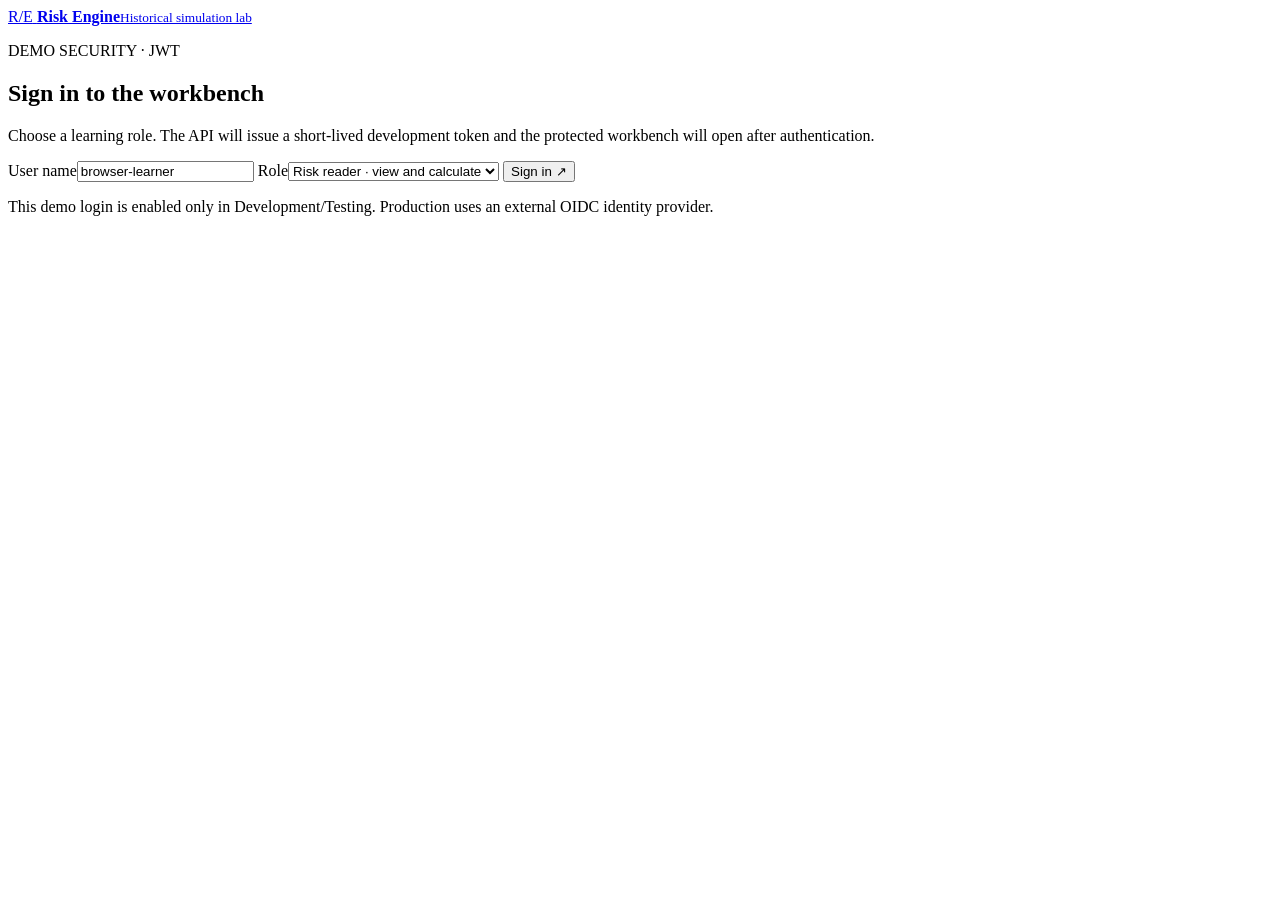
==== src/TradingRisk.Api/wwwroot/login.html @ b8c74a03 "Add separate login page and protect workbench" ====
<!doctype html>
<html lang="en">
<head>
  <meta charset="utf-8">
  <meta name="viewport" content="width=device-width, initial-scale=1">
  <meta name="description" content="Sign in to the Trading Risk Engine learning workbench.">
  <title>Sign in · Risk Engine</title>
  <link rel="stylesheet" href="/css/site.css">
</head>
<body class="login-page">
  <main class="login-shell">
    <section class="login-card" aria-labelledby="login-title">
      <a class="brand login-brand" href="/" aria-label="Risk Engine home">
        <span class="brand-mark" aria-hidden="true">R/E</span>
        <span><strong>Risk Engine</strong><small>Historical simulation lab</small></span>
      </a>
      <p class="eyebrow">DEMO SECURITY · JWT</p>
      <h1 id="login-title">Sign in to the workbench</h1>
      <p class="login-intro">Choose a learning role. The API will issue a short-lived development token and the protected workbench will open after authentication.</p>
      <form id="login-form" class="login-form">
        <label class="field"><span>User name</span><input id="login-user" value="browser-learner" maxlength="50" autocomplete="username" required></label>
        <label class="field"><span>Role</span><select id="login-role"><option value="risk-reader">Risk reader · view and calculate</option><option value="risk-operator">Risk operator · includes create</option></select></label>
        <button class="button button-primary login-submit" type="submit">Sign in <span aria-hidden="true">↗</span></button>
      </form>
      <p class="login-note">This demo login is enabled only in Development/Testing. Production uses an external OIDC identity provider.</p>
      <p class="login-error" id="login-error" role="alert" hidden></p>
    </section>
  </main>
  <script src="/js/login.js"></script>
</body>
</html>
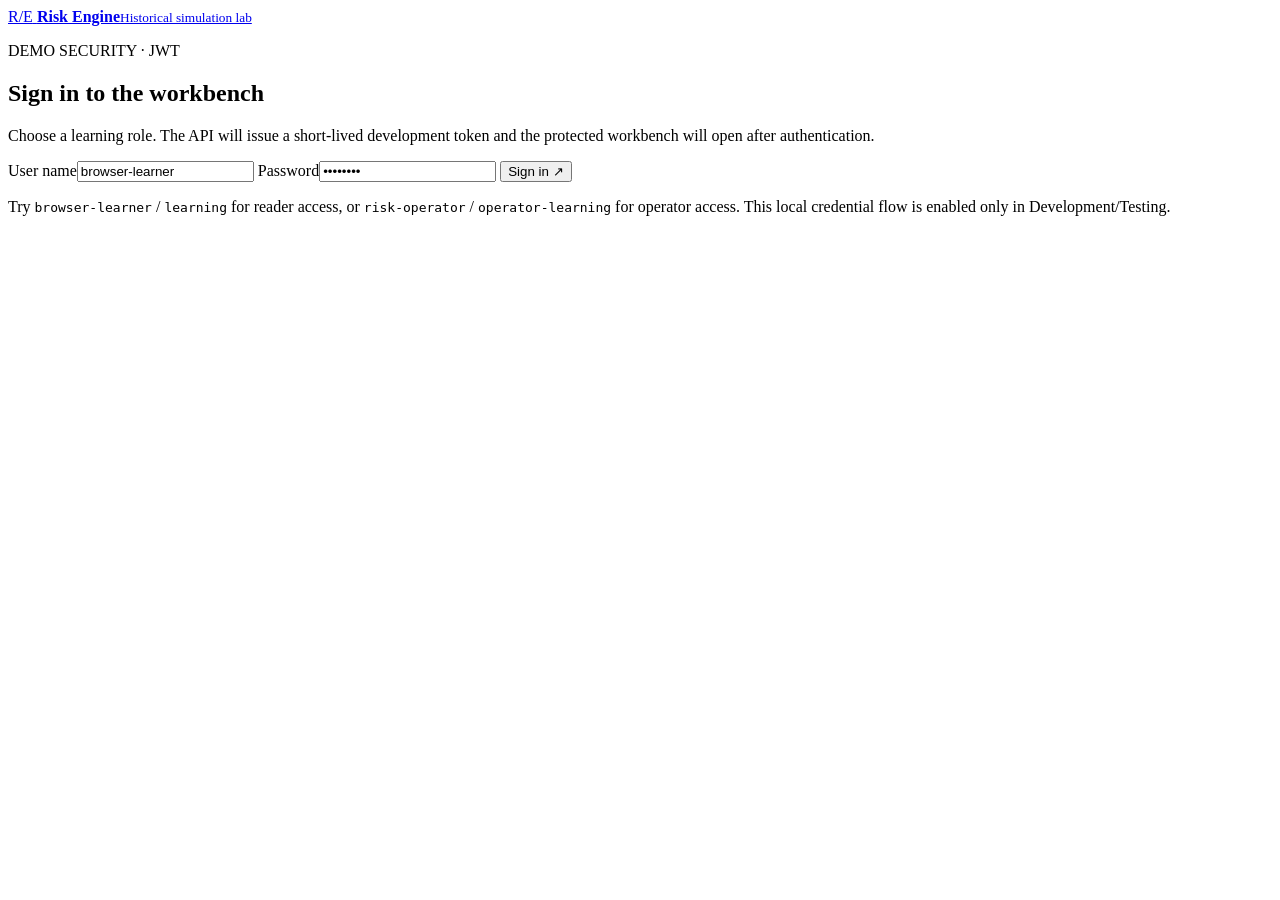
==== commit 5a6857ac: "Harden local credential authentication" ====
--- a/src/TradingRisk.Api/wwwroot/login.html
+++ b/src/TradingRisk.Api/wwwroot/login.html
@@ -6,6 +6,7 @@
   <meta name="description" content="Sign in to the Trading Risk Engine learning workbench.">
   <title>Sign in · Risk Engine</title>
   <link rel="stylesheet" href="/css/site.css">
+  <link rel="stylesheet" href="/css/login.css">
 </head>
 <body class="login-page">
   <main class="login-shell">
@@ -19,10 +20,10 @@
       <p class="login-intro">Choose a learning role. The API will issue a short-lived development token and the protected workbench will open after authentication.</p>
       <form id="login-form" class="login-form">
         <label class="field"><span>User name</span><input id="login-user" value="browser-learner" maxlength="50" autocomplete="username" required></label>
-        <label class="field"><span>Role</span><select id="login-role"><option value="risk-reader">Risk reader · view and calculate</option><option value="risk-operator">Risk operator · includes create</option></select></label>
+        <label class="field"><span>Password</span><input id="login-password" type="password" value="learning" autocomplete="current-password" required></label>
         <button class="button button-primary login-submit" type="submit">Sign in <span aria-hidden="true">↗</span></button>
       </form>
-      <p class="login-note">This demo login is enabled only in Development/Testing. Production uses an external OIDC identity provider.</p>
+      <p class="login-note">Try <code>browser-learner</code> / <code>learning</code> for reader access, or <code>risk-operator</code> / <code>operator-learning</code> for operator access. This local credential flow is enabled only in Development/Testing.</p>
       <p class="login-error" id="login-error" role="alert" hidden></p>
     </section>
   </main>
